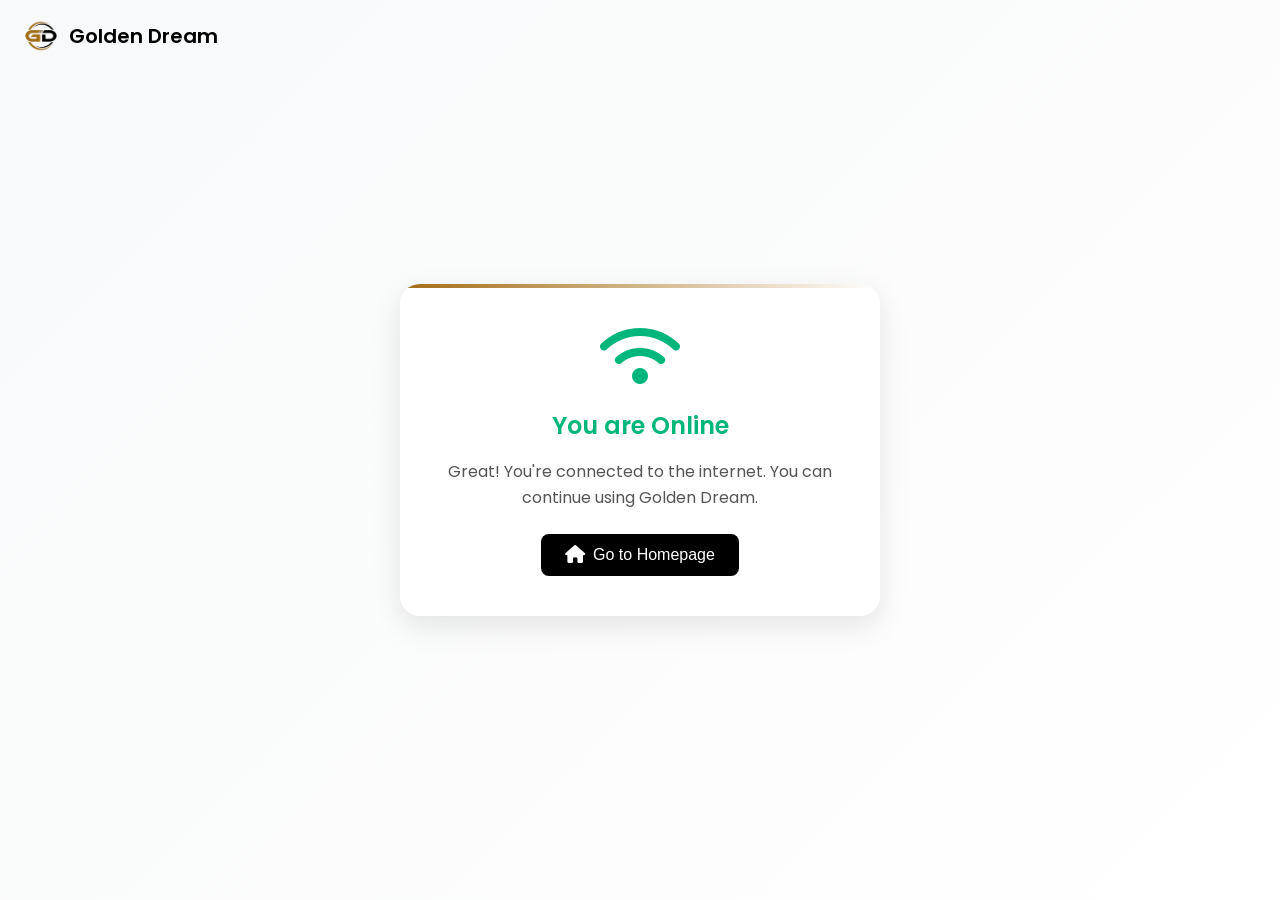
==== noInternet/index.html @ 5feffe70 "first commit" ====
<!DOCTYPE html>
<html lang="en">
  <head>
    <meta charset="UTF-8" />
    <title>Network Status - Golden Dream</title>
    <link rel="stylesheet" href="https://cdnjs.cloudflare.com/ajax/libs/font-awesome/6.4.0/css/all.min.css">
    <link href="https://fonts.googleapis.com/css2?family=Poppins:wght@300;400;500;600;700&display=swap" rel="stylesheet">
    <style>
      :root {
        --primary-color: #000000;
        --secondary-color: #ffffff;
        --accent-color: #a36d16;
        --text-color: #111111;
        --subtext-color: #555555;
        --border-color: #e5e5e5;
        --success: #00b67a;
        --error: #dc3545;
      }

      body {
        margin: 0;
        font-family: 'Poppins', sans-serif;
        display: flex;
        justify-content: center;
        align-items: center;
        min-height: 100vh;
        background: linear-gradient(135deg, #f8f9fa 0%, #ffffff 100%);
        color: var(--text-color);
      }

      .status-container {
        text-align: center;
        padding: 40px;
        background: var(--secondary-color);
        border-radius: 20px;
        box-shadow: 0 10px 30px rgba(0, 0, 0, 0.1);
        max-width: 400px;
        width: 90%;
        position: relative;
        overflow: hidden;
      }

      .status-container::before {
        content: '';
        position: absolute;
        top: 0;
        left: 0;
        width: 100%;
        height: 4px;
        background: linear-gradient(90deg, var(--accent-color), #fff);
      }

      .status-icon {
        font-size: 64px;
        margin-bottom: 20px;
        animation: pulse 2s infinite;
      }

      .offline-icon {
        color: var(--error);
      }

      .online-icon {
        color: var(--success);
      }

      .status-message {
        font-size: 24px;
        font-weight: 600;
        margin-bottom: 16px;
      }

      .offline-message {
        display: none;
        color: var(--error);
      }

      .online-message {
        display: none;
        color: var(--success);
      }

      .status-description {
        color: var(--subtext-color);
        font-size: 16px;
        line-height: 1.6;
        margin-bottom: 24px;
      }

      .retry-button {
        background: var(--primary-color);
        color: var(--secondary-color);
        border: none;
        padding: 12px 24px;
        border-radius: 8px;
        font-size: 16px;
        font-weight: 500;
        cursor: pointer;
        transition: all 0.3s ease;
        display: inline-flex;
        align-items: center;
        gap: 8px;
      }

      .retry-button:hover {
        background: var(--accent-color);
        transform: translateY(-2px);
      }

      .retry-button i {
        font-size: 18px;
      }

      .logo {
        position: absolute;
        top: 20px;
        left: 20px;
        display: flex;
        align-items: center;
        gap: 8px;
        font-size: 20px;
        font-weight: 600;
        color: var(--primary-color);
        text-decoration: none;
      }

      .logo img {
        height: 32px;
      }

      @keyframes pulse {
        0% {
          transform: scale(1);
        }
        50% {
          transform: scale(1.1);
        }
        100% {
          transform: scale(1);
        }
      }

      @media (max-width: 480px) {
        .status-container {
          padding: 30px 20px;
        }

        .status-icon {
          font-size: 48px;
        }

        .status-message {
          font-size: 20px;
        }

        .status-description {
          font-size: 14px;
        }
      }
    </style>
  </head>
  <body>
    <a href="/" class="logo">
      <img src="../landing/landing_assets/images/gdLogo.png" alt="Golden Dream Logo">
      Golden Dream
    </a>

    <div class="status-container">
      <div class="offline-message" id="offlineMsg">
        <i class="fas fa-wifi-slash status-icon offline-icon"></i>
        <div class="status-message">No Internet Connection</div>
        <div class="status-description">
          Please check your internet connection and try again. We'll keep trying to reconnect automatically.
        </div>
        <button class="retry-button" onclick="window.location.reload()">
          <i class="fas fa-sync-alt"></i>
          Retry Connection
        </button>
      </div>

      <div class="online-message" id="onlineMsg">
        <i class="fas fa-wifi status-icon online-icon"></i>
        <div class="status-message">You are Online</div>
        <div class="status-description">
          Great! You're connected to the internet. You can continue using Golden Dream.
        </div>
        <button class="retry-button" onclick="window.location.href='../'">
          <i class="fas fa-home"></i>
          Go to Homepage
        </button>
      </div>
    </div>

    <script>
      // Register Service Worker
      if ("serviceWorker" in navigator) {
        window.addEventListener("load", () => {
          navigator.serviceWorker
            .register("./sw.js")
            .then((registration) => {
              console.log("ServiceWorker registration successful");
            })
            .catch((err) => {
              console.log("ServiceWorker registration failed: ", err);
            });
        });
      }

      function updateOnlineStatus() {
        document.getElementById("offlineMsg").style.display = "none";
        document.getElementById("onlineMsg").style.display = "block";
      }

      function updateOfflineStatus() {
        document.getElementById("onlineMsg").style.display = "none";
        document.getElementById("offlineMsg").style.display = "block";
      }

      window.addEventListener("online", updateOnlineStatus);
      window.addEventListener("offline", updateOfflineStatus);

      if (navigator.onLine) {
        updateOnlineStatus();
      } else {
        updateOfflineStatus();
      }
    </script>
  </body>
</html>
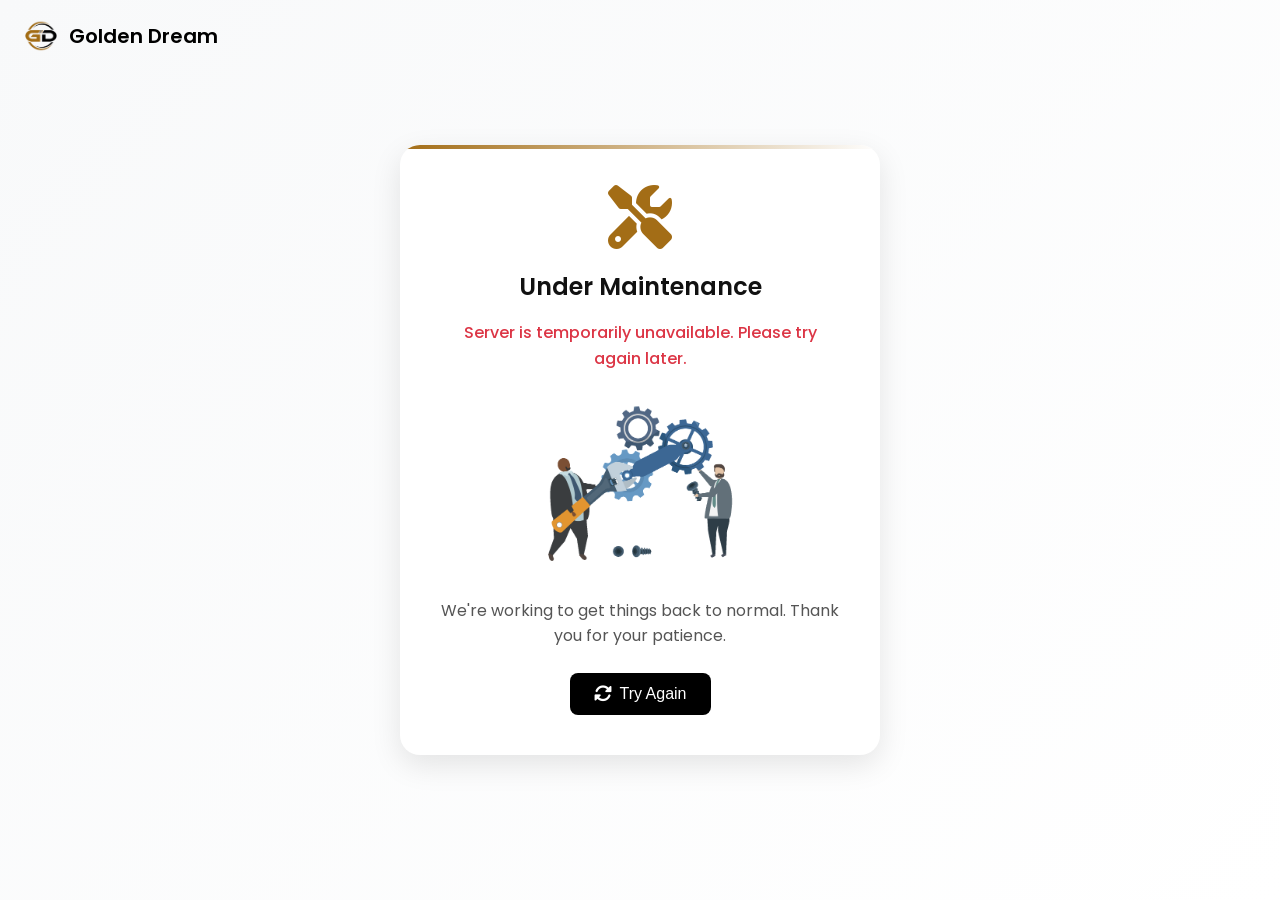
==== commit f4ecf632: "updated no internet page" ====
--- a/noInternet/index.html
+++ b/noInternet/index.html
@@ -80,6 +80,26 @@
         color: var(--success);
       }
 
+      .maintenance-message {
+        display: none;
+        color: var(--text-color);
+      }
+
+      .maintenance-message .status-icon {
+        color: var(--accent-color);
+      }
+
+      .maintenance-gif {
+        max-width: 280px;
+        width: 100%;
+        height: auto;
+        border-radius: 12px;
+        margin: 16px 0 24px;
+        display: block;
+        margin-left: auto;
+        margin-right: auto;
+      }
+
       .status-description {
         color: var(--subtext-color);
         font-size: 16px;
@@ -178,15 +198,19 @@
         </button>
       </div>
 
-      <div class="online-message" id="onlineMsg">
-        <i class="fas fa-wifi status-icon online-icon"></i>
-        <div class="status-message">You are Online</div>
+      <div class="maintenance-message" id="maintenanceMsg">
+        <i class="fas fa-tools status-icon"></i>
+        <div class="status-message">Under Maintenance</div>
+        <div class="status-description" style="color: var(--error); font-weight: 500;">
+          Server is temporarily unavailable. Please try again later.
+        </div>
+        <img src="../assets/maintenance.gif" alt="Maintenance" class="maintenance-gif">
         <div class="status-description">
-          Great! You're connected to the internet. You can continue using Golden Dream.
+          We're working to get things back to normal. Thank you for your patience.
         </div>
-        <button class="retry-button" onclick="window.location.href='../'">
-          <i class="fas fa-home"></i>
-          Go to Homepage
+        <button class="retry-button" onclick="window.location.href='../landing/'">
+          <i class="fas fa-sync-alt"></i>
+          Try Again
         </button>
       </div>
     </div>
@@ -208,11 +232,11 @@
 
       function updateOnlineStatus() {
         document.getElementById("offlineMsg").style.display = "none";
-        document.getElementById("onlineMsg").style.display = "block";
+        document.getElementById("maintenanceMsg").style.display = "block";
       }
 
       function updateOfflineStatus() {
-        document.getElementById("onlineMsg").style.display = "none";
+        document.getElementById("maintenanceMsg").style.display = "none";
         document.getElementById("offlineMsg").style.display = "block";
       }
 
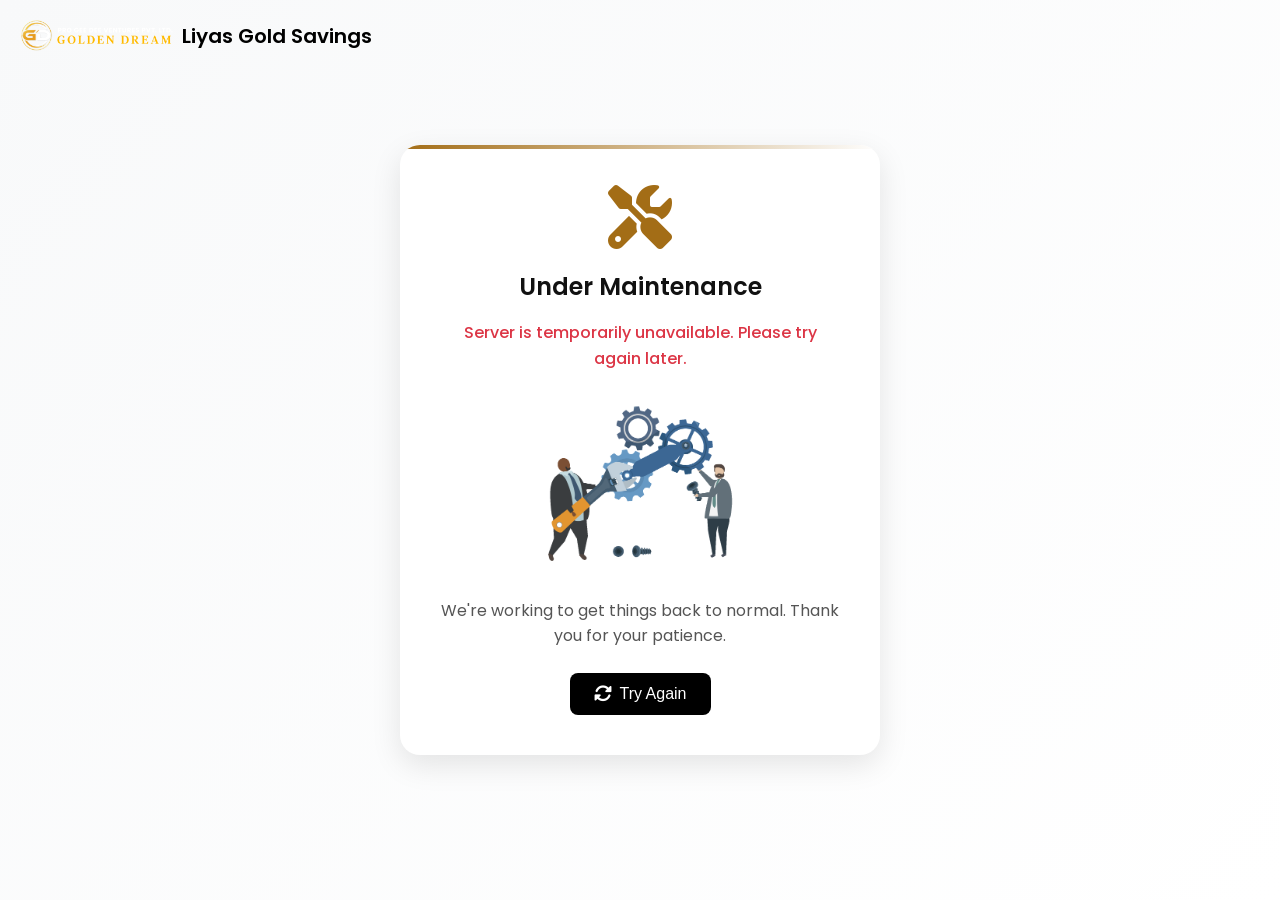
==== commit b3c04c05: "updated golden dream to liyas gold savings" ====
--- a/noInternet/index.html
+++ b/noInternet/index.html
@@ -2,7 +2,7 @@
 <html lang="en">
   <head>
     <meta charset="UTF-8" />
-    <title>Network Status - Golden Dream</title>
+    <title>Network Status - Liyas Gold Savings</title>
     <link rel="stylesheet" href="https://cdnjs.cloudflare.com/ajax/libs/font-awesome/6.4.0/css/all.min.css">
     <link href="https://fonts.googleapis.com/css2?family=Poppins:wght@300;400;500;600;700&display=swap" rel="stylesheet">
     <style>
@@ -181,8 +181,8 @@
   </head>
   <body>
     <a href="/" class="logo">
-      <img src="../landing/landing_assets/images/gdLogo.png" alt="Golden Dream Logo">
-      Golden Dream
+      <img src="../landing/landing_assets/images/gdLogo.png" alt="Liyas Gold Savings Logo">
+      Liyas Gold Savings
     </a>
 
     <div class="status-container">
